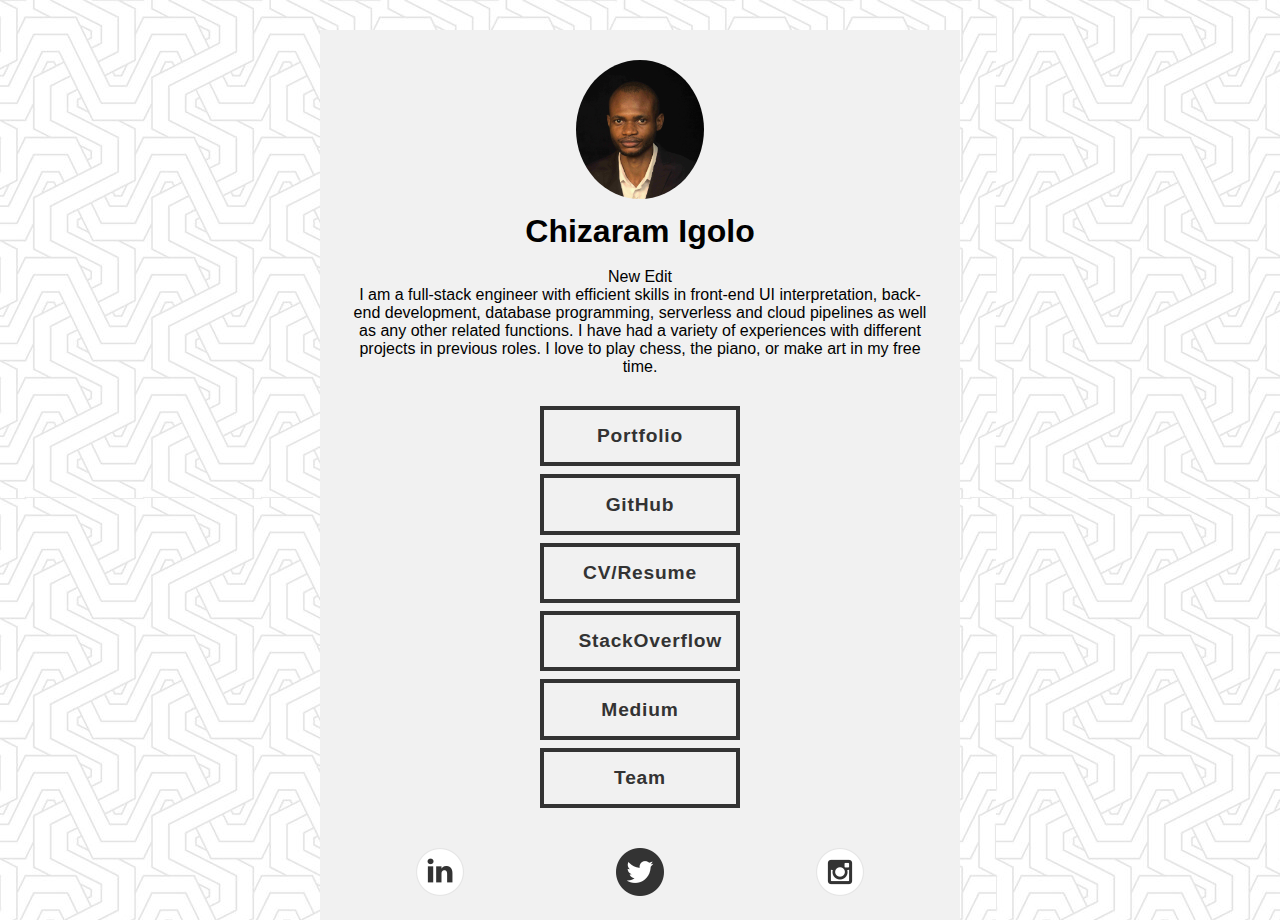
==== index.html @ d3e7b122 "✨ "First commit"" ====
<!DOCTYPE html>
<html lang="en">
  <head>
    <meta charset="UTF-8" />
    <meta name="viewport" content="width=device-width, initial-scale=1.0" />
    <title>Document</title>
    <link rel="stylesheet" href="style.css" />
  </head>
  <body>
    <div class="flex-container">
      <div>
        <div class="profile-pic-div">
          <img src="./images/profile-pic.jpg" alt="" width="128px" />
        </div>

        <h1>Chizaram Igolo</h1>
        <br />

        <div>
          <p>New Edit</p>
          <p>
            I am a full-stack engineer with efficient skills in front-end UI
            interpretation, back-end development, database programming,
            serverless and cloud pipelines as well as any other related
            functions. I have had a variety of experiences with different
            projects in previous roles. I love to play chess, the piano, or make
            art in my free time.
          </p>
        </div>
      </div>
      <div class="links-div">
        <div>
          <a
            href="https://chizaram-igolo.github.io"
            target="_blank"
            rel="noopener noreferrer"
            class="btn draw-border"
            >Portfolio</a
          >
        </div>
        <div>
          <a
            href="https://github.com/Chizaram-Igolo"
            target="_blank"
            rel="noopener noreferrer"
            class="btn draw-border"
            >GitHub</a
          >
        </div>
        <div>
          <a
            href="https://drive.google.com/file/d/18HURSqGLJbtLA2eHwi0xAplvYqcKmMi_/view?usp=sharing"
            target="_blank"
            rel="noopener noreferrer"
            class="btn draw-border"
            >CV/Resume</a
          >
        </div>
        <div>
          <a
            href="https://stackoverflow.com/users/11838606/chizaram-igolo"
            target="_blank"
            rel="noopener noreferrer"
            class="btn draw-border"
            >StackOverflow</a
          >
        </div>
        <div>
          <a
            href="https://medium.com/@chizaram.igolo"
            target="_blank"
            rel="noopener noreferrer"
            class="btn draw-border"
            >Medium</a
          >
        </div>
        <div>
          <a
            href="https://responsive-table-sandy.vercel.app/"
            target="_blank"
            rel="noopener noreferrer"
            class="btn draw-border"
            >Team</a
          >
        </div>
      </div>
      <div class="socials-div">
        <div>
          <a
            href="https://www.linkedin.com/in/emmanueligolo/"
            target="_blank"
            rel="noopener noreferrer"
          >
            <img src="./images/icons/linkedin.png" alt="LinkedIn Icon" />
          </a>
        </div>
        <div>
          <a
            href="https://twitter.com/ChizaramIgolo"
            target="_blank"
            rel="noopener noreferrer"
            ><img src="./images/icons/twitter.png" alt="LinkedIn Icon"
          /></a>
        </div>
        <div>
          <a
            href="https://www.instagram.com/c.h.i.z.a.r.a.m/"
            target="_blank"
            rel="noopener noreferrer"
            ><img src="./images/icons/instagram.png" alt="LinkedIn Icon"
          /></a>
        </div>
      </div>
    </div>
  </body>
</html>
---- style.css ----
* {
  box-sizing: border-box;
  margin: 0;
  padding: 0;
}

html {
  width: 100vw;
}

body {
  width: 100%;
  font-size: 100%;
  font-family: "Lucida Sans", "Lucida Sans Regular", "Lucida Grande",
    "Lucida Sans Unicode", Geneva, Verdana, sans-serif;
  background-image: url("./images/bg.jpg");
  background-repeat: repeat;
  overflow-x: hidden;
}

.flex-container {
  display: flex;
  flex-direction: column;
  align-items: center;
  padding-top: 30px;
}

/* Extra small devices (phones, 600px and down) */
@media (max-width: 480px) {
  .flex-container > div {
    width: 200px;
  }
}

@media only screen and (min-width: 600px) {
  .flex-container > div {
    width: 80%;
  }
}

@media only screen and (min-width: 768px) {
  .flex-container > div {
    width: 60%;
  }
}

@media only screen and (min-width: 992px) {
  .flex-container > div {
    width: 50%;
  }
}

.flex-container > div {
  background-color: #f1f1f1;
  padding-top: 20px;
  padding-bottom: 20px;
  margin-top: 0px;
  margin-bottom: 0px;
  text-align: center;
}

.flex-container > div:nth-child(1) {
  padding-top: 30px;
  padding-left: 30px;
  padding-right: 30px;
}

.flex-container > div:nth-child(2) {
  padding-top: 10px;
}

p {
  font-size: 1em;
}

.profile-pic-div {
  margin-bottom: 10px;
}

.profile-pic-div img {
  border-radius: 50%;
}

.links-div {
  display: flex;
  flex-direction: column;
  row-gap: 8px;
}

.socials-div {
  display: flex;
  flex-direction: row;
  justify-content: center;
  column-gap: 8px;
}

.socials-div div {
  width: 30%;
}

.socials-div div a img {
  width: 48px;
}

.socials-div div a:hover img {
  width: 54px;
  transition: all 0.2s;
}

.draw-border {
  box-shadow: inset 0 0 0 4px #333;
  color: #333;
  transition: color 0.25s 0.0833333333s;
  position: relative;
}

.draw-border::before,
.draw-border::after {
  border: 0 solid transparent;
  box-sizing: border-box;
  content: "";
  pointer-events: none;
  position: absolute;
  width: 0;
  height: 0;
  bottom: 0;
  right: 0;
}

.draw-border::before {
  border-bottom-width: 4px;
  border-left-width: 4px;
}

.draw-border::after {
  border-top-width: 4px;
  border-right-width: 4px;
}

.draw-border:hover {
  color: #ff4444;
}

.draw-border:hover::before,
.draw-border:hover::after {
  border-color: #ff4444;
  transition: border-color 0s, width 0.25s, height 0.25s;
  width: 100%;
  height: 100%;
}

.draw-border:hover::before {
  transition-delay: 0s, 0s, 0.25s;
}

.draw-border:hover::after {
  transition-delay: 0s, 0.25s, 0s;
}

.btn {
  display: inline-block;
  width: 200px;
  text-decoration: none;
  background: none;
  border: none;
  cursor: pointer;
  line-height: 1.5;
  font: 700 1.2rem "Roboto Slab", sans-serif;
  padding: 1em 2em;
  letter-spacing: 0.05rem;
}

.btn:focus {
  outline: 2px dotted #55d7dc;
}
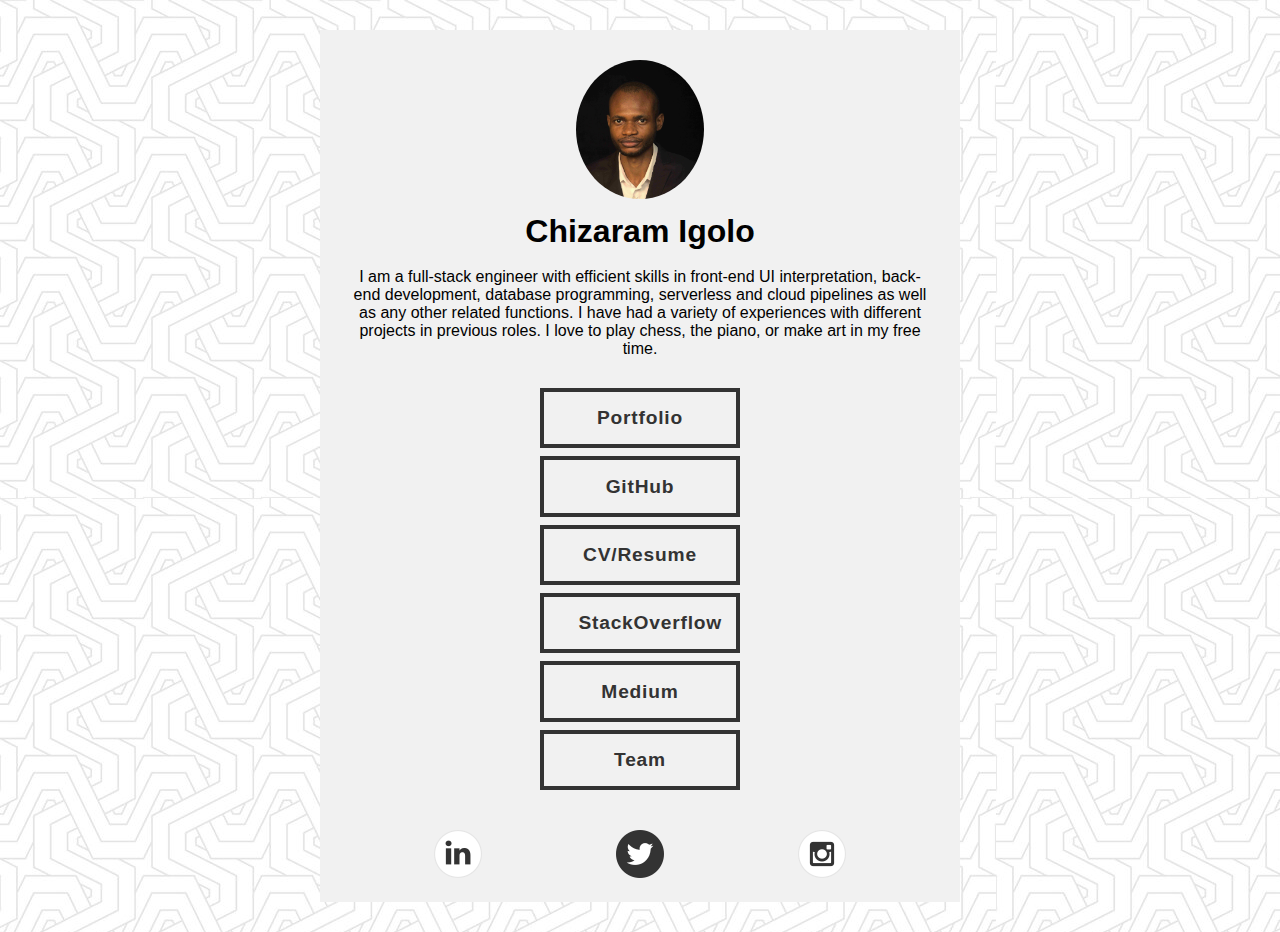
==== commit b11f451d: "🏗️ Fix mobile responsiveness on bio page" ====
--- a/index.html
+++ b/index.html
@@ -17,7 +17,6 @@
         <br />
 
         <div>
-          <p>New Edit</p>
           <p>
             I am a full-stack engineer with efficient skills in front-end UI
             interpretation, back-end development, database programming,
@@ -27,9 +26,8 @@
             art in my free time.
           </p>
         </div>
-      </div>
-      <div class="links-div">
-        <div>
+
+        <div class="link-div first-link-div">
           <a
             href="https://chizaram-igolo.github.io"
             target="_blank"
@@ -38,7 +36,7 @@
             >Portfolio</a
           >
         </div>
-        <div>
+        <div class="link-div">
           <a
             href="https://github.com/Chizaram-Igolo"
             target="_blank"
@@ -47,7 +45,7 @@
             >GitHub</a
           >
         </div>
-        <div>
+        <div class="link-div">
           <a
             href="https://drive.google.com/file/d/18HURSqGLJbtLA2eHwi0xAplvYqcKmMi_/view?usp=sharing"
             target="_blank"
@@ -56,7 +54,7 @@
             >CV/Resume</a
           >
         </div>
-        <div>
+        <div class="link-div">
           <a
             href="https://stackoverflow.com/users/11838606/chizaram-igolo"
             target="_blank"
@@ -65,7 +63,7 @@
             >StackOverflow</a
           >
         </div>
-        <div>
+        <div class="link-div">
           <a
             href="https://medium.com/@chizaram.igolo"
             target="_blank"
@@ -83,32 +81,33 @@
             >Team</a
           >
         </div>
-      </div>
-      <div class="socials-div">
-        <div>
-          <a
-            href="https://www.linkedin.com/in/emmanueligolo/"
-            target="_blank"
-            rel="noopener noreferrer"
-          >
-            <img src="./images/icons/linkedin.png" alt="LinkedIn Icon" />
-          </a>
-        </div>
-        <div>
-          <a
-            href="https://twitter.com/ChizaramIgolo"
-            target="_blank"
-            rel="noopener noreferrer"
-            ><img src="./images/icons/twitter.png" alt="LinkedIn Icon"
-          /></a>
-        </div>
-        <div>
-          <a
-            href="https://www.instagram.com/c.h.i.z.a.r.a.m/"
-            target="_blank"
-            rel="noopener noreferrer"
-            ><img src="./images/icons/instagram.png" alt="LinkedIn Icon"
-          /></a>
+
+        <div class="socials-div">
+          <div>
+            <a
+              href="https://www.linkedin.com/in/emmanueligolo/"
+              target="_blank"
+              rel="noopener noreferrer"
+            >
+              <img src="./images/icons/linkedin.png" alt="LinkedIn Icon" />
+            </a>
+          </div>
+          <div>
+            <a
+              href="https://twitter.com/ChizaramIgolo"
+              target="_blank"
+              rel="noopener noreferrer"
+              ><img src="./images/icons/twitter.png" alt="LinkedIn Icon"
+            /></a>
+          </div>
+          <div>
+            <a
+              href="https://www.instagram.com/c.h.i.z.a.r.a.m/"
+              target="_blank"
+              rel="noopener noreferrer"
+              ><img src="./images/icons/instagram.png" alt="LinkedIn Icon"
+            /></a>
+          </div>
         </div>
       </div>
     </div>
--- a/style.css
+++ b/style.css
@@ -23,24 +23,20 @@
   flex-direction: column;
   align-items: center;
   padding-top: 30px;
+  padding-bottom: 30px;
 }
 
-/* Extra small devices (phones, 600px and down) */
-@media (max-width: 480px) {
+@media only screen and (max-width: 600px) {
   .flex-container > div {
-    width: 200px;
+    width: 90%;
   }
 }
 
 @media only screen and (min-width: 600px) {
-  .flex-container > div {
-    width: 80%;
-  }
-}
-
-@media only screen and (min-width: 768px) {
-  .flex-container > div {
-    width: 60%;
+  .flex-container > div,
+  .flex-container > .links-div,
+  .flex-container > .socials-div {
+    width: 70%;
   }
 }
 
@@ -54,8 +50,6 @@
   background-color: #f1f1f1;
   padding-top: 20px;
   padding-bottom: 20px;
-  margin-top: 0px;
-  margin-bottom: 0px;
   text-align: center;
 }
 
@@ -64,11 +58,6 @@
   padding-left: 30px;
   padding-right: 30px;
 }
-
-.flex-container > div:nth-child(2) {
-  padding-top: 10px;
-}
-
 p {
   font-size: 1em;
 }
@@ -81,6 +70,14 @@
   border-radius: 50%;
 }
 
+.link-div {
+  margin-bottom: 8px;
+}
+
+.first-link-div {
+  margin-top: 30px !important;
+}
+
 .links-div {
   display: flex;
   flex-direction: column;
@@ -88,6 +85,7 @@
 }
 
 .socials-div {
+  margin-top: 40px;
   display: flex;
   flex-direction: row;
   justify-content: center;
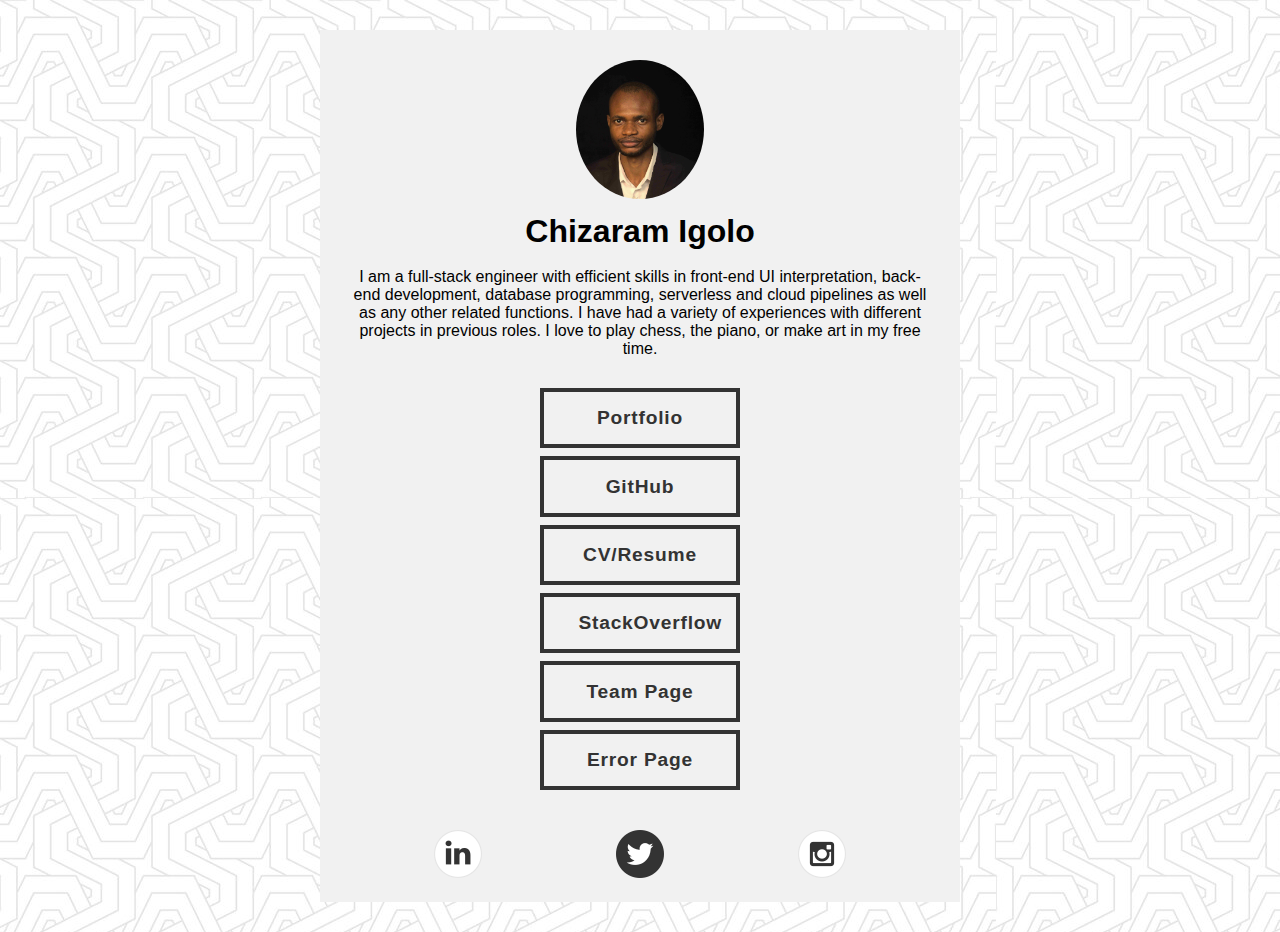
==== commit ef80071a: "Make table responsive" ====
--- a/index.html
+++ b/index.html
@@ -65,20 +65,20 @@
         </div>
         <div class="link-div">
           <a
-            href="https://medium.com/@chizaram.igolo"
+            href="./responsive-table/index.html"
             target="_blank"
             rel="noopener noreferrer"
             class="btn draw-border"
-            >Medium</a
+            >Team Page</a
           >
         </div>
-        <div>
+        <div class="link-div">
           <a
-            href="https://responsive-table-sandy.vercel.app/"
+            href="./404-page/404-page.html"
             target="_blank"
             rel="noopener noreferrer"
             class="btn draw-border"
-            >Team</a
+            >Error Page</a
           >
         </div>
 
